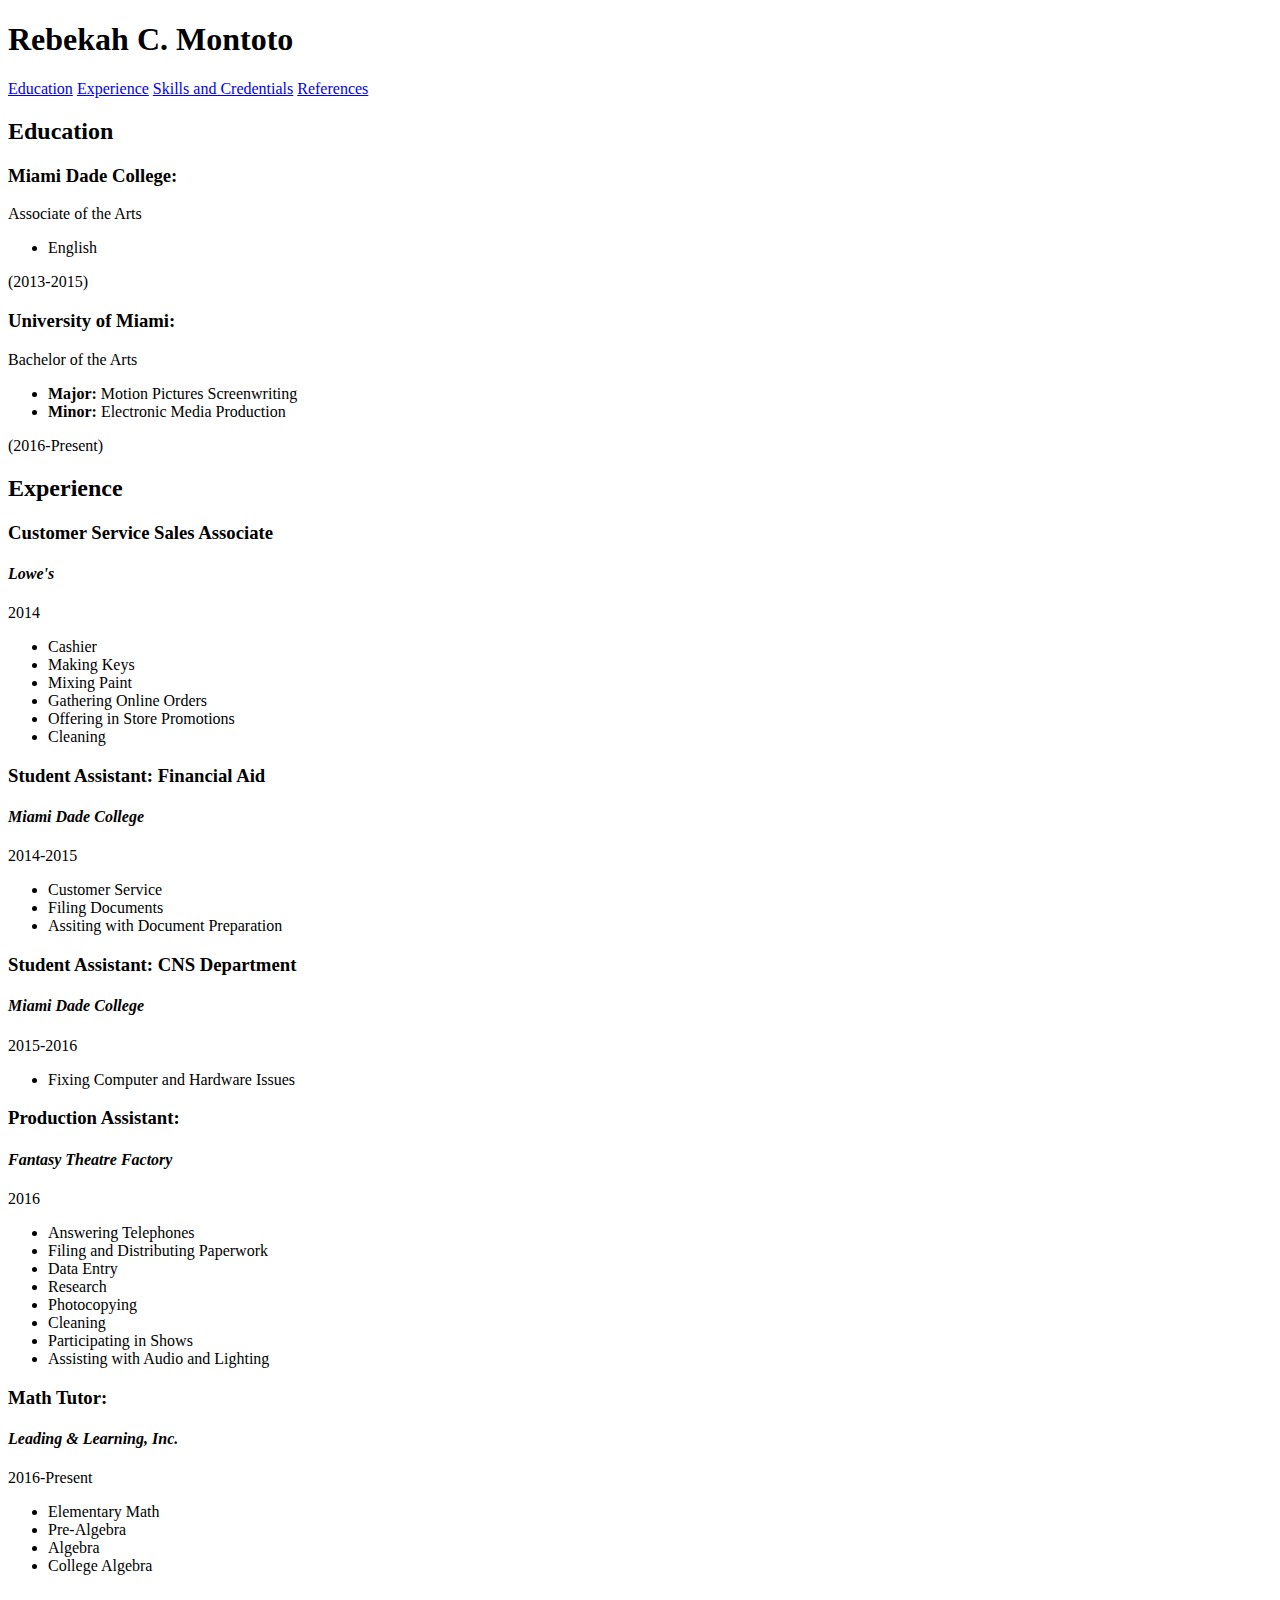
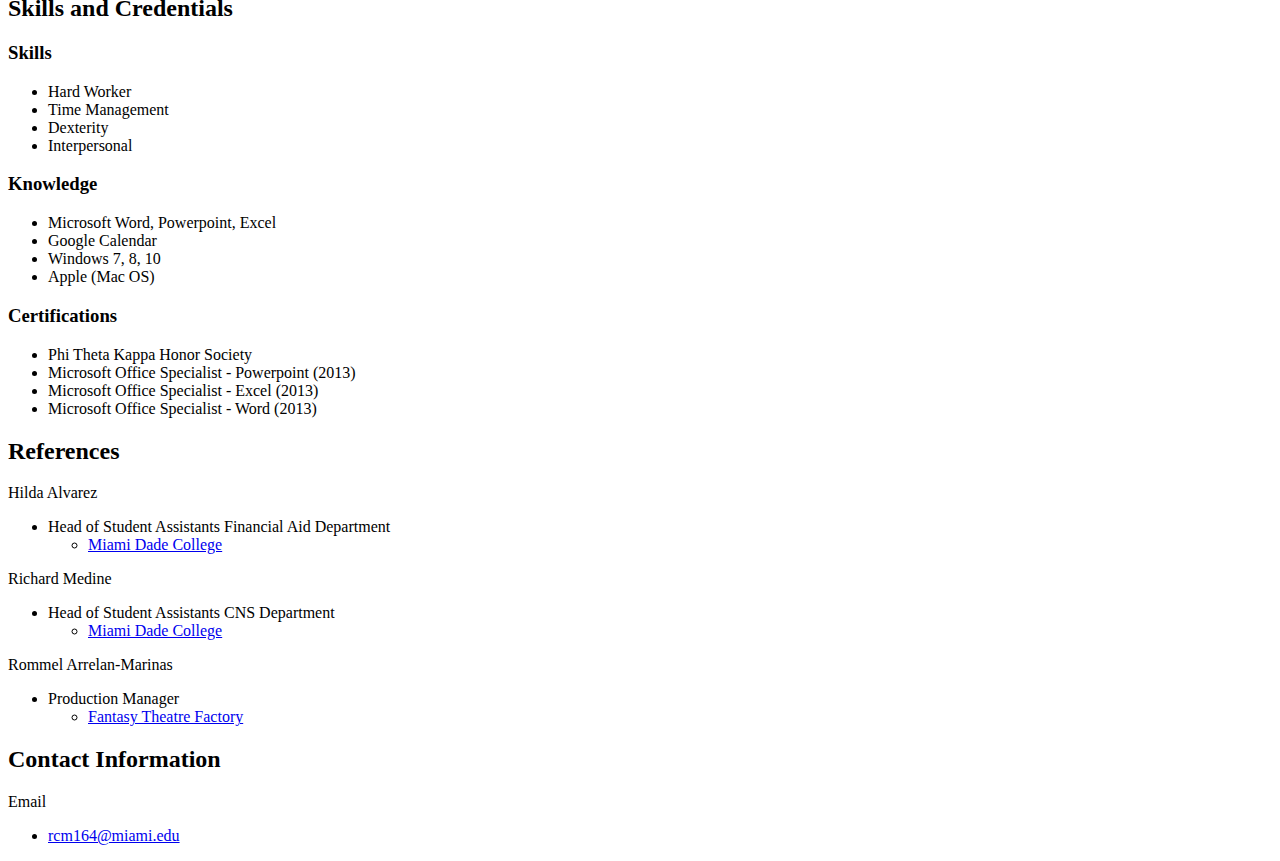
==== resume.html @ 51c85ad8 "Add files via upload" ====
<!DOCTYPE html>
<html>
<head>
<meta charset="UTF-8" />
<title>Resume</title>
</head>

<body>
<header>
<h1>Rebekah C. Montoto</h1>

<nav>
    <a href="#education">Education</a>
    <a href="#experience">Experience</a>
    <a href="#skillsandcredentials">Skills and Credentials</a>
    <a href="#references">References</a>
</nav>

</header>

<main>
<section>
  <h2><a id="education">Education</a></h2>

<article>
<h3>Miami Dade College:</h3>
  <p>Associate of the Arts</p>
  <ul>
    <li>English</li>
  </ul>
  <p>(2013-2015)</p>
</article>

<article>
<h3>University of Miami:</h3>
  <p>Bachelor of the Arts</p>
  <ul>
    <li><strong>Major:</strong> Motion Pictures Screenwriting</li>
    <li><strong>Minor:</strong> Electronic Media Production</li>
  </ul>
   <p>(2016-Present)</p>
</article>
</section>

<section>
  <h2><a id="experience">Experience</a></h2>
<article>
  <h3>Customer Service Sales Associate</h3>
  <h4><em>Lowe's</em></h4>
  <p>2014</p>
  <ul>
    <li>Cashier</li>
    <li>Making Keys</li>
    <li>Mixing Paint</li>
    <li>Gathering Online Orders</li>
    <li>Offering in Store Promotions</li>
    <li>Cleaning</li>
  </ul>
</article>

<article>
    <h3>Student Assistant: Financial Aid</h3>
    <h4><em>Miami Dade College</em></h4>
    <p>2014-2015</p>
    <ul>
      <li>Customer Service</li>
      <li>Filing Documents</li>
      <li>Assiting with Document Preparation</li>
    </ul>
</article>

<article>
    <h3>Student Assistant: CNS Department</h3>
    <h4><em>Miami Dade College</em></h4>
    <p>2015-2016</p>
    <ul>
      <li>Fixing Computer and Hardware Issues</li>
    </ul>
</article>

<article>
     <h3>Production Assistant:</h3>
     <h4><em>Fantasy Theatre Factory</em></h4>
      <p>2016</p>
      <ul>
        <li>Answering Telephones</li>
        <li>Filing and Distributing Paperwork</li>
        <li>Data Entry</li>
        <li>Research</li>
        <li>Photocopying</li>
        <li>Cleaning</li>
        <li>Participating in Shows</li>
        <li>Assisting with Audio and Lighting</li>
      </ul>
</article>

<article>
    <h3>Math Tutor:</h3>
    <h4><em>Leading & Learning, Inc.</em></h4>
    <p>2016-Present</p>
    <ul>
      <li>Elementary Math</li>
      <li>Pre-Algebra</li>
      <li>Algebra</li>
      <li>College Algebra</li>
    </ul>
</article>
</section>

<section>
    <h2><a id="skillsandcredentials">Skills and Credentials</a></h2>

<article>
    <h3>Skills</h3>
    <ul>
      <li>Hard Worker</li>
      <li>Time Management</li>
      <li>Dexterity</li>
      <li>Interpersonal</li>
    </ul>
</article>

<article>
  <h3>Knowledge</h3>
  <ul>
    <li>Microsoft Word, Powerpoint, Excel</li>
    <li>Google Calendar</li>
    <li>Windows 7, 8, 10</li>
    <li>Apple (Mac OS)</li>
  </ul>
</article>

<article>
  <h3>Certifications</h3>
   <ul>
    <li>Phi Theta Kappa Honor Society</li>
    <li>Microsoft Office Specialist - Powerpoint (2013)</li>
    <li>Microsoft Office Specialist - Excel (2013)</li>
    <li>Microsoft Office Specialist - Word (2013)</li>
  </ul>
</article>
</section>

<section>
  <h2><a id="references">References</a></h2>
  <p>Hilda Alvarez</p>
  <ul>
    <li>Head of Student Assistants Financial Aid Department
      <ul>
        <li><a href="http://www.mdc.edu/financialaid/">Miami Dade College</a></li>
      </ul>
      </li>
  </ul>

<p>Richard Medine<p>
  <ul>
    <li>Head of Student Assistants CNS Department
      <ul>
        <li><a href="https://www.mdc.edu/kendall/cns/">Miami Dade College</a></li>
      </ul>
      </li>
  </ul>

<p>Rommel Arrelan-Marinas<p>
   <ul>
     <li>Production Manager
     <ul>
       <li><a href="http://www.ftfshows.com/">Fantasy Theatre Factory</a></li>
     </ul>
     </li>
   </ul>
</section>

<footer>
    <h2>Contact Information</h2>
    <p>Email</p>
    <ul>
      <li><a href="mailto:rcm164@miami.edu">rcm164@miami.edu</a></li>
    </ul>
</footer>

</main>
</body>
</html>
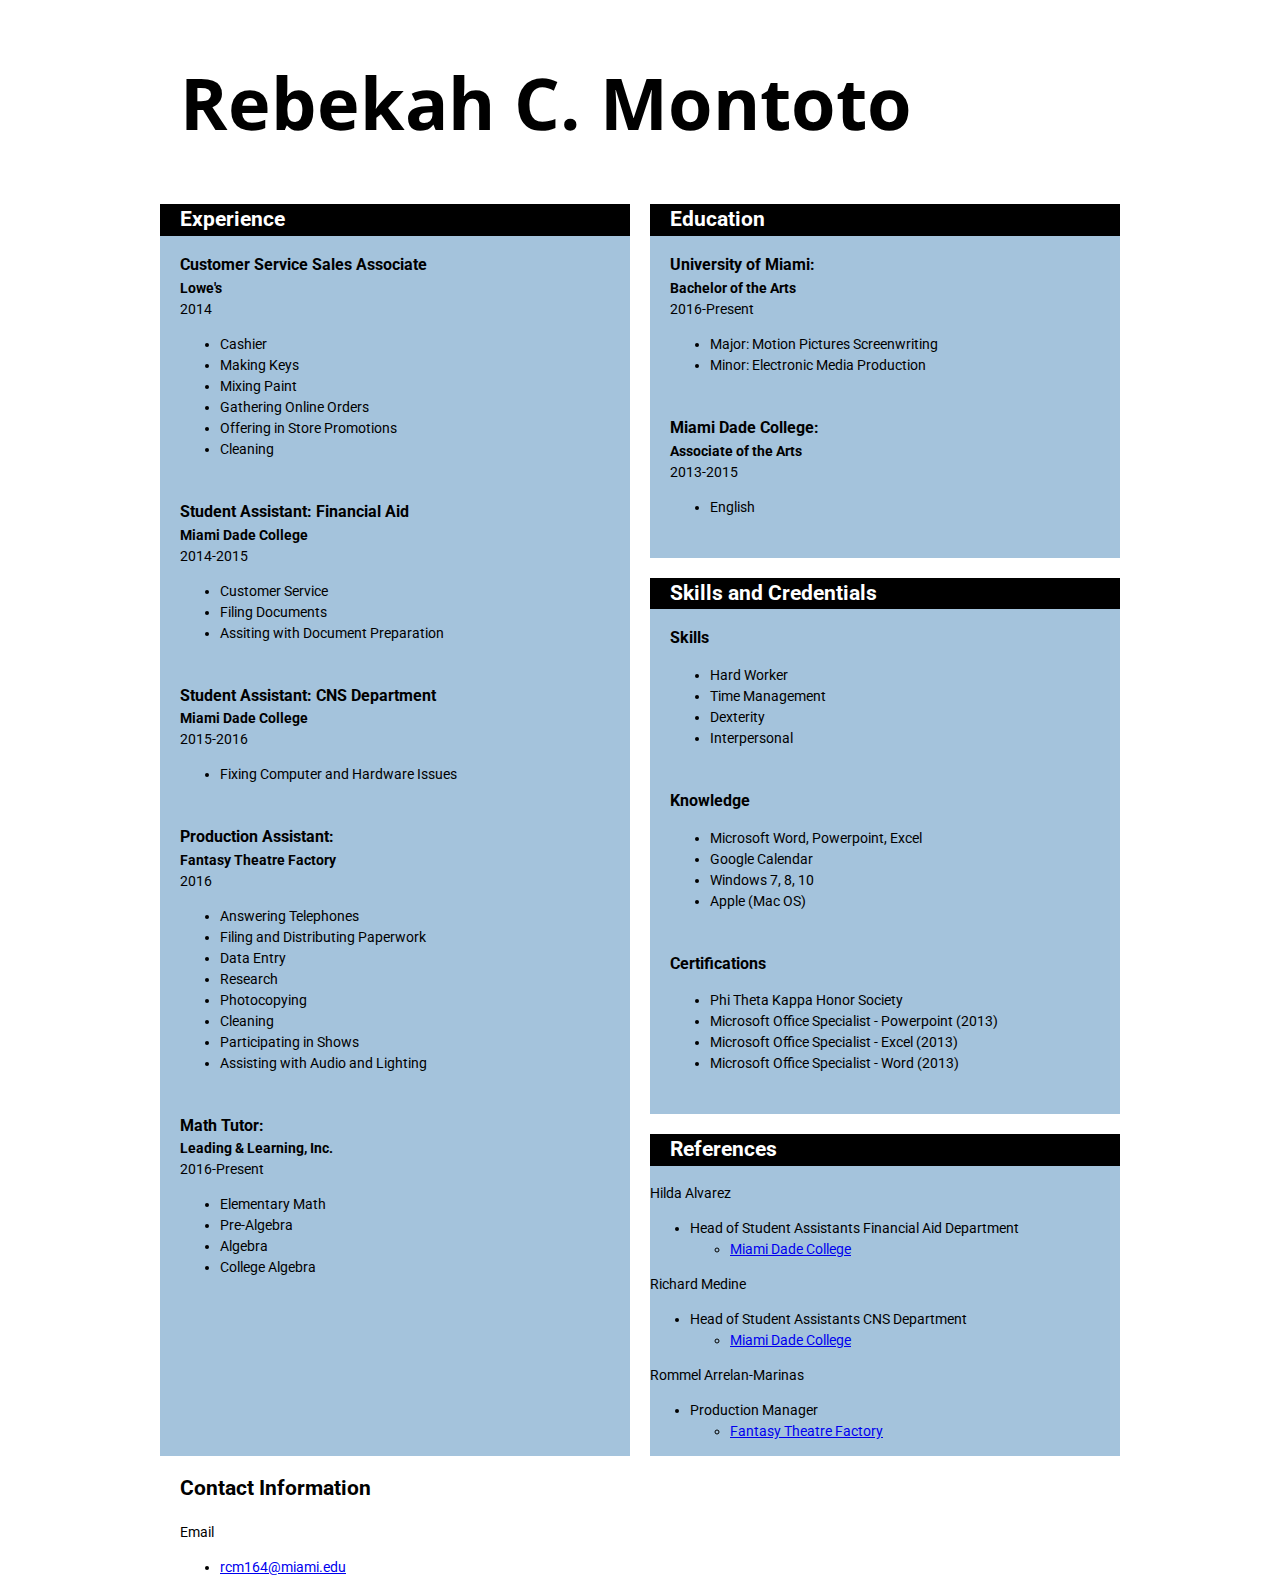
==== commit a5c1fe87: "Add files via upload" ====
--- a/resume.html
+++ b/resume.html
@@ -3,180 +3,178 @@
 <head>
 <meta charset="UTF-8" />
 <title>Resume</title>
+    <link href="style.css" rel="stylesheet" />
 </head>
 
 <body>
+
+  <div id="wrapper">
 <header>
-<h1>Rebekah C. Montoto</h1>
-
-<nav>
-    <a href="#education">Education</a>
-    <a href="#experience">Experience</a>
-    <a href="#skillsandcredentials">Skills and Credentials</a>
-    <a href="#references">References</a>
-</nav>
-
+  <h1>Rebekah C. Montoto</h1>
 </header>
 
 <main>
-<section>
-  <h2><a id="education">Education</a></h2>
 
+<section id="education">
+  <h2>Education</h2>
 <article>
-<h3>Miami Dade College:</h3>
-  <p>Associate of the Arts</p>
+  <h3>University of Miami:</h3>
+  <h4>Bachelor of the Arts</h4>
+      <p>2016-Present</p>
   <ul>
-    <li>English</li>
-  </ul>
-  <p>(2013-2015)</p>
-</article>
-
-<article>
-<h3>University of Miami:</h3>
-  <p>Bachelor of the Arts</p>
-  <ul>
-    <li><strong>Major:</strong> Motion Pictures Screenwriting</li>
-    <li><strong>Minor:</strong> Electronic Media Production</li>
-  </ul>
-   <p>(2016-Present)</p>
-</article>
-</section>
-
-<section>
-  <h2><a id="experience">Experience</a></h2>
-<article>
-  <h3>Customer Service Sales Associate</h3>
-  <h4><em>Lowe's</em></h4>
-  <p>2014</p>
-  <ul>
-    <li>Cashier</li>
-    <li>Making Keys</li>
-    <li>Mixing Paint</li>
-    <li>Gathering Online Orders</li>
-    <li>Offering in Store Promotions</li>
-    <li>Cleaning</li>
+      <li>Major: Motion Pictures Screenwriting</li>
+      <li>Minor: Electronic Media Production</li>
   </ul>
 </article>
 
 <article>
-    <h3>Student Assistant: Financial Aid</h3>
-    <h4><em>Miami Dade College</em></h4>
-    <p>2014-2015</p>
-    <ul>
+  <h3>Miami Dade College:</h3>
+  <h4>Associate of the Arts</h4>
+      <p>2013-2015</p>
+  <ul>
+      <li>English</li>
+  </ul>
+</article>
+</section>
+
+
+<section id="experience">
+  <h2>Experience</h2>
+<article>
+  <h3>Customer Service Sales Associate</h3>
+  <h4>Lowe's</h4>
+      <p>2014</p>
+  <ul>
+      <li>Cashier</li>
+      <li>Making Keys</li>
+      <li>Mixing Paint</li>
+      <li>Gathering Online Orders</li>
+      <li>Offering in Store Promotions</li>
+      <li>Cleaning</li>
+  </ul>
+</article>
+
+<article>
+  <h3>Student Assistant: Financial Aid</h3>
+  <h4>Miami Dade College</h4>
+      <p>2014-2015</p>
+  <ul>
       <li>Customer Service</li>
       <li>Filing Documents</li>
       <li>Assiting with Document Preparation</li>
-    </ul>
+  </ul>
 </article>
 
 <article>
-    <h3>Student Assistant: CNS Department</h3>
-    <h4><em>Miami Dade College</em></h4>
-    <p>2015-2016</p>
-    <ul>
+  <h3>Student Assistant: CNS Department</h3>
+  <h4>Miami Dade College</h4>
+      <p>2015-2016</p>
+  <ul>
       <li>Fixing Computer and Hardware Issues</li>
-    </ul>
+  </ul>
 </article>
 
 <article>
-     <h3>Production Assistant:</h3>
-     <h4><em>Fantasy Theatre Factory</em></h4>
+  <h3>Production Assistant:</h3>
+  <h4>Fantasy Theatre Factory</h4>
       <p>2016</p>
-      <ul>
-        <li>Answering Telephones</li>
-        <li>Filing and Distributing Paperwork</li>
-        <li>Data Entry</li>
-        <li>Research</li>
-        <li>Photocopying</li>
-        <li>Cleaning</li>
-        <li>Participating in Shows</li>
-        <li>Assisting with Audio and Lighting</li>
+  <ul>
+      <li>Answering Telephones</li>
+      <li>Filing and Distributing Paperwork</li>
+      <li>Data Entry</li>
+      <li>Research</li>
+      <li>Photocopying</li>
+      <li>Cleaning</li>
+      <li>Participating in Shows</li>
+      <li>Assisting with Audio and Lighting</li>
       </ul>
 </article>
 
 <article>
-    <h3>Math Tutor:</h3>
-    <h4><em>Leading & Learning, Inc.</em></h4>
-    <p>2016-Present</p>
-    <ul>
+  <h3>Math Tutor:</h3>
+  <h4>Leading &amp; Learning, Inc.</h4>
+      <p>2016-Present</p>
+  <ul>
       <li>Elementary Math</li>
       <li>Pre-Algebra</li>
       <li>Algebra</li>
       <li>College Algebra</li>
-    </ul>
+  </ul>
 </article>
 </section>
 
-<section>
-    <h2><a id="skillsandcredentials">Skills and Credentials</a></h2>
+<section id="skills">
+  <h2>Skills and Credentials</h2>
 
 <article>
-    <h3>Skills</h3>
-    <ul>
+  <h3>Skills</h3>
+  <ul>
       <li>Hard Worker</li>
       <li>Time Management</li>
       <li>Dexterity</li>
       <li>Interpersonal</li>
-    </ul>
+  </ul>
 </article>
 
 <article>
   <h3>Knowledge</h3>
   <ul>
-    <li>Microsoft Word, Powerpoint, Excel</li>
-    <li>Google Calendar</li>
-    <li>Windows 7, 8, 10</li>
-    <li>Apple (Mac OS)</li>
+      <li>Microsoft Word, Powerpoint, Excel</li>
+      <li>Google Calendar</li>
+      <li>Windows 7, 8, 10</li>
+      <li>Apple (Mac OS)</li>
   </ul>
 </article>
 
 <article>
   <h3>Certifications</h3>
-   <ul>
-    <li>Phi Theta Kappa Honor Society</li>
-    <li>Microsoft Office Specialist - Powerpoint (2013)</li>
-    <li>Microsoft Office Specialist - Excel (2013)</li>
-    <li>Microsoft Office Specialist - Word (2013)</li>
+  <ul>
+      <li>Phi Theta Kappa Honor Society</li>
+      <li>Microsoft Office Specialist - Powerpoint (2013)</li>
+      <li>Microsoft Office Specialist - Excel (2013)</li>
+      <li>Microsoft Office Specialist - Word (2013)</li>
   </ul>
 </article>
 </section>
 
-<section>
-  <h2><a id="references">References</a></h2>
-  <p>Hilda Alvarez</p>
+<section id="references">
+  <h2>References</h2>
+      <p>Hilda Alvarez</p>
   <ul>
-    <li>Head of Student Assistants Financial Aid Department
-      <ul>
-        <li><a href="http://www.mdc.edu/financialaid/">Miami Dade College</a></li>
-      </ul>
+      <li>Head of Student Assistants Financial Aid Department
+  <ul>
+      <li><a href="http://www.mdc.edu/financialaid/">Miami Dade College</a></li>
+  </ul>
       </li>
   </ul>
 
-<p>Richard Medine<p>
+  <p>Richard Medine<p>
   <ul>
-    <li>Head of Student Assistants CNS Department
-      <ul>
-        <li><a href="https://www.mdc.edu/kendall/cns/">Miami Dade College</a></li>
-      </ul>
+      <li>Head of Student Assistants CNS Department
+  <ul>
+      <li><a href="https://www.mdc.edu/kendall/cns/">Miami Dade College</a></li>
+  </ul>
       </li>
   </ul>
 
-<p>Rommel Arrelan-Marinas<p>
-   <ul>
-     <li>Production Manager
-     <ul>
-       <li><a href="http://www.ftfshows.com/">Fantasy Theatre Factory</a></li>
-     </ul>
-     </li>
-   </ul>
+  <p>Rommel Arrelan-Marinas<p>
+  <ul>
+      <li>Production Manager
+  <ul>
+      <li><a href="http://www.ftfshows.com/">Fantasy Theatre Factory</a></li>
+  </ul>
+      </li>
+  </ul>
 </section>
 
+</main>
+
 <footer>
-    <h2>Contact Information</h2>
-    <p>Email</p>
-    <ul>
+  <h2>Contact Information</h2>
+      <p>Email</p>
+  <ul>
       <li><a href="mailto:rcm164@miami.edu">rcm164@miami.edu</a></li>
-    </ul>
+  </ul>
 </footer>
 
 </main>
--- a/style.css
+++ b/style.css
@@ -0,0 +1,117 @@
+/* This is a style sheet comment. */
+@import url('https://fonts.googleapis.com/css?family=Open+Sans:700|Roboto');
+
+
+
+body {
+    font-family: 'Roboto', sans-serif;
+    font-size: 14px;
+    line-height: 1.5;
+}
+
+#wrapper {
+    max-width: 960px;
+    margin: 10px auto;
+}
+
+header h1 {
+    font-family: 'Open Sans', sans-serif;
+    font-size: 72px;
+    padding-left: 20px;
+    font-weight: 700;
+}
+
+main {
+    display: grid;
+    grid-template-columns: repeat(2, 1fr);
+    grid-gap: 20px;
+}
+
+section article {
+  margin-bottom: 40px;
+  padding-left: 20px;
+}
+
+section article h3,
+section article h4,
+section article p {
+  margin: 0;
+}
+
+section h2 {
+  background: #000;
+  color: #fff;
+  margin-top: 0;
+  padding-left: 20px;
+}
+
+/*
+#education article,
+#experiece article,
+#skills article {
+    margin-bottom: 20px;
+}
+
+#education article h3,
+#experience article h3,
+#skills article h3 {
+    margin: 0;
+}
+
+#education article h4,
+#experience article h4,
+#skills article h4 {
+    margin: 0;
+}
+
+#education article p,
+#experience article p,
+#skills article p {
+    margin: 0;
+}*/
+
+#experience {
+    grid-column: 1;
+    grid-row: 1 / span 3;
+    background-color: rgba(28, 104, 167, 0.4);
+    border-width: 5px;
+    /*padding: 20px 40px 20px 40px;
+    margin: 20px;*/
+}
+
+#education {
+    grid-column: 2;
+    grid-row: 1 / span 1;
+    background-color: rgba(28, 104, 167, 0.4);
+    border-width: 5px;
+    /*padding: 20px 40px 20px 40px;
+    margin: 20px;*/
+}
+
+#skills {
+    grid-column: 3,
+    grid-row: 1 / span 2;
+    background-color: rgba(28, 104, 167, 0.4);
+    border-width: 5px;
+    /*padding: 20px 40px 20px 40px;
+    margin: 20px;*/
+}
+
+#references {
+    background-color: rgba(28, 104, 167, 0.4);
+    border-width: 5px;
+    /*padding: 20px 40px 20px 40px;
+    margin: 20px;*/
+}
+
+footer {
+    color: #000;
+    padding-left: 20px;
+}
+
+footer small {
+    font-size: 10px;
+}
+
+</style>
+</head>
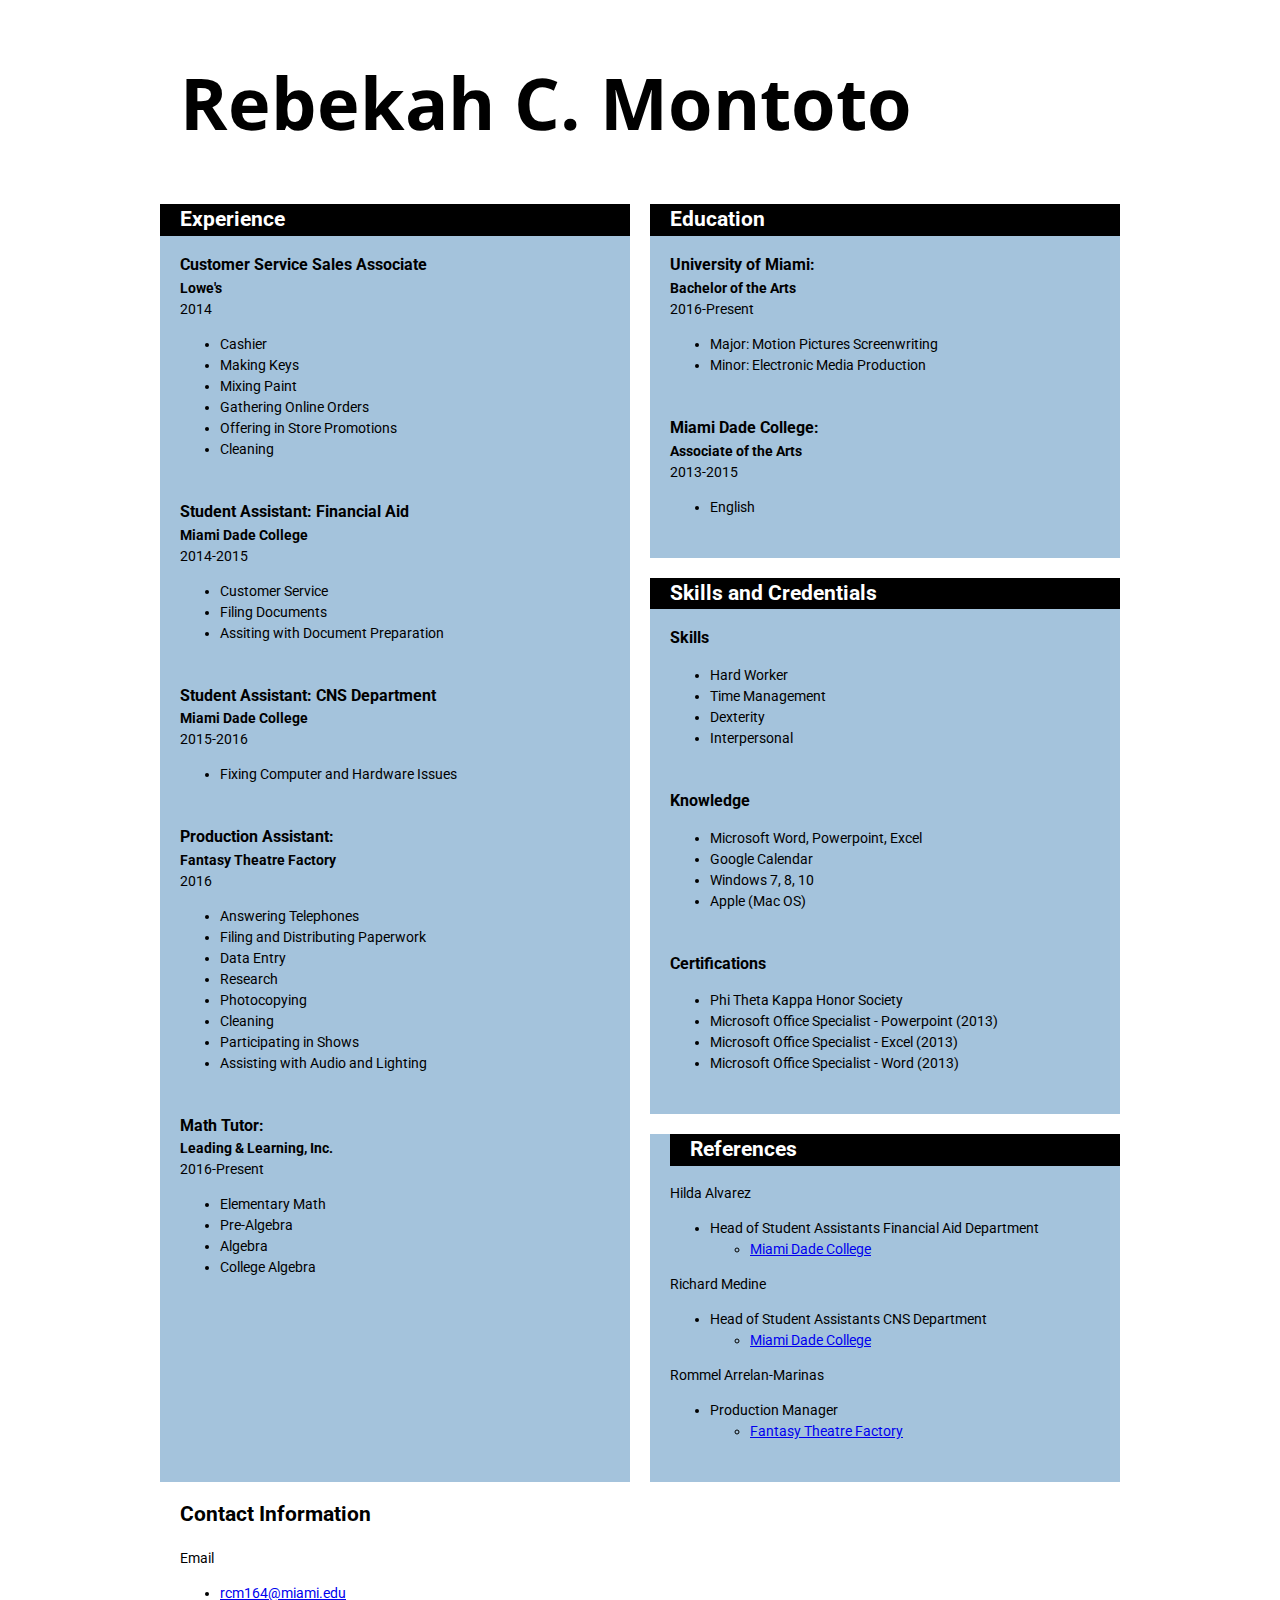
==== commit 3d07c3d8: "Update resume.html" ====
--- a/resume.html
+++ b/resume.html
@@ -138,6 +138,7 @@
 </section>
 
 <section id="references">
+  <article>
   <h2>References</h2>
       <p>Hilda Alvarez</p>
   <ul>
@@ -165,6 +166,7 @@
   </ul>
       </li>
   </ul>
+    </article>
 </section>
 
 </main>
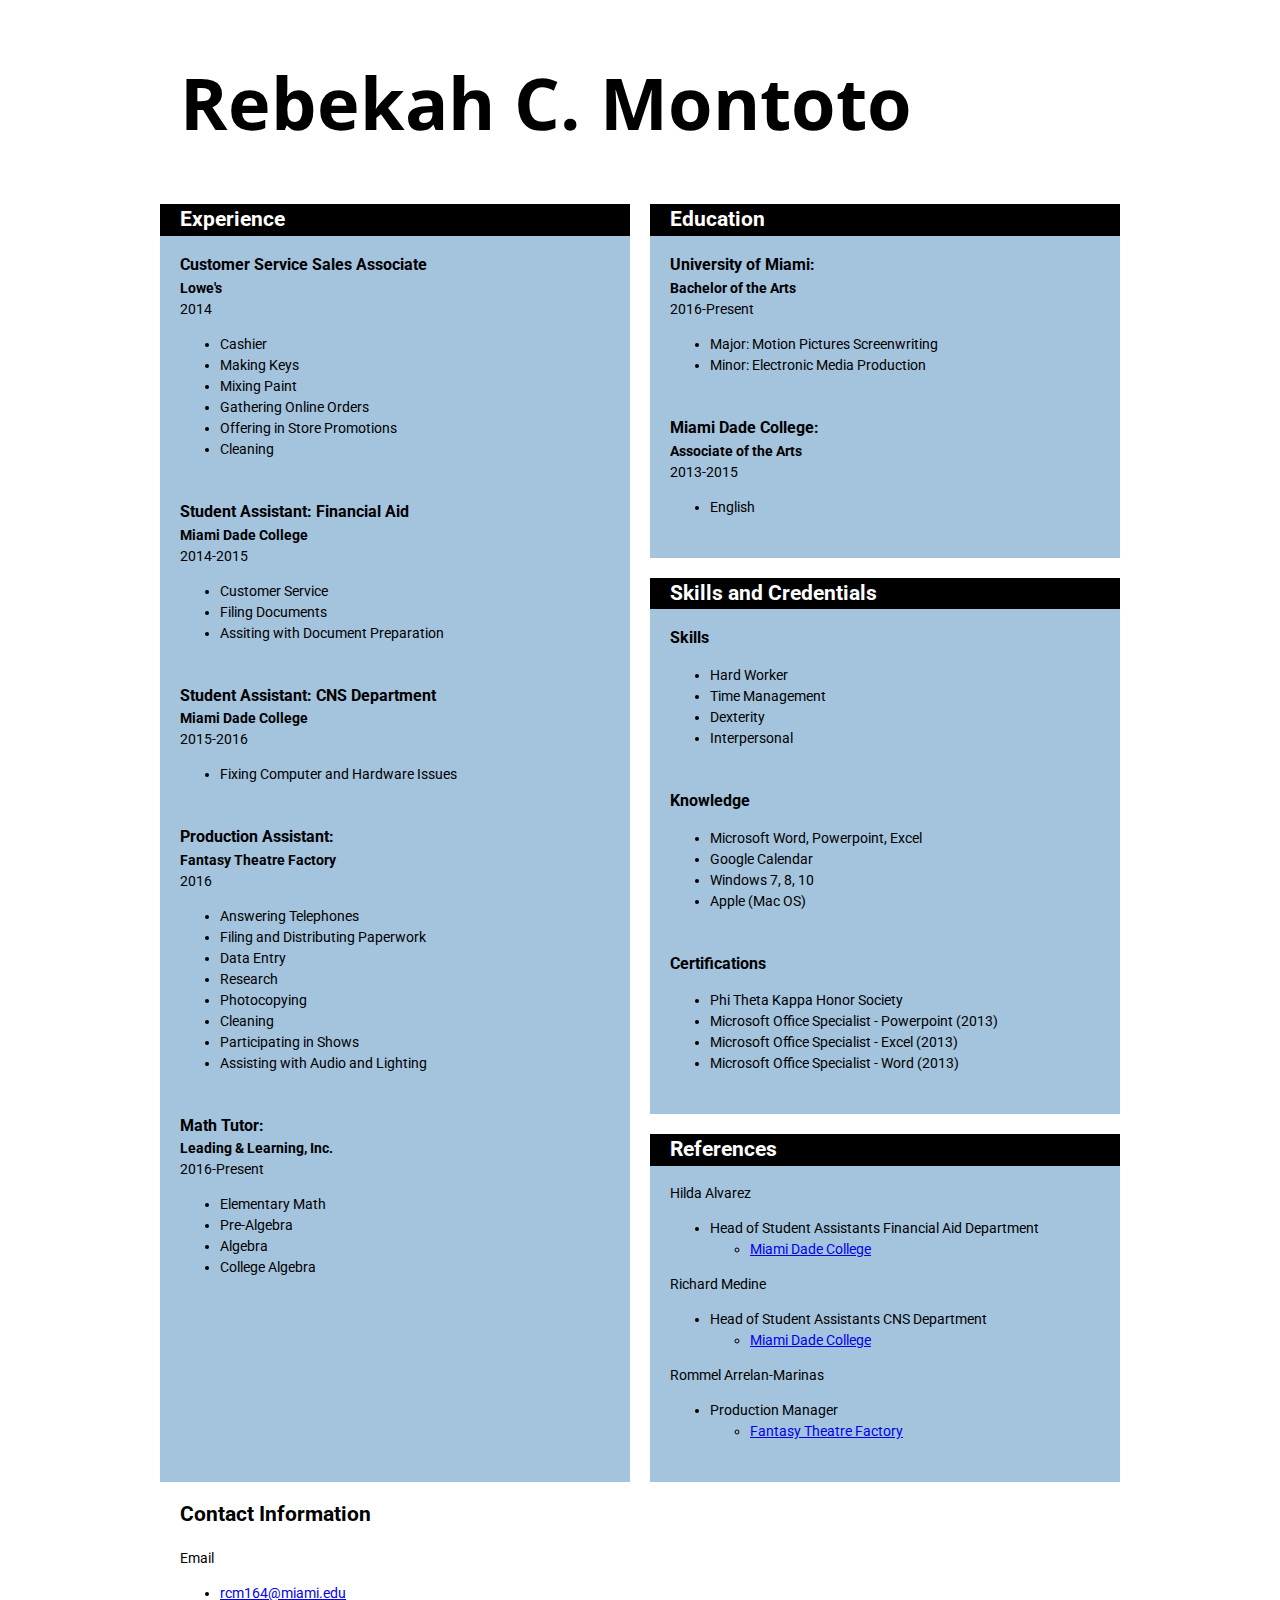
==== commit 14fd5d4d: "Update resume.html" ====
--- a/resume.html
+++ b/resume.html
@@ -138,8 +138,8 @@
 </section>
 
 <section id="references">
+  <h2>References</h2>
   <article>
-  <h2>References</h2>
       <p>Hilda Alvarez</p>
   <ul>
       <li>Head of Student Assistants Financial Aid Department
@@ -166,7 +166,8 @@
   </ul>
       </li>
   </ul>
-    </article>
+    
+</article>
 </section>
 
 </main>
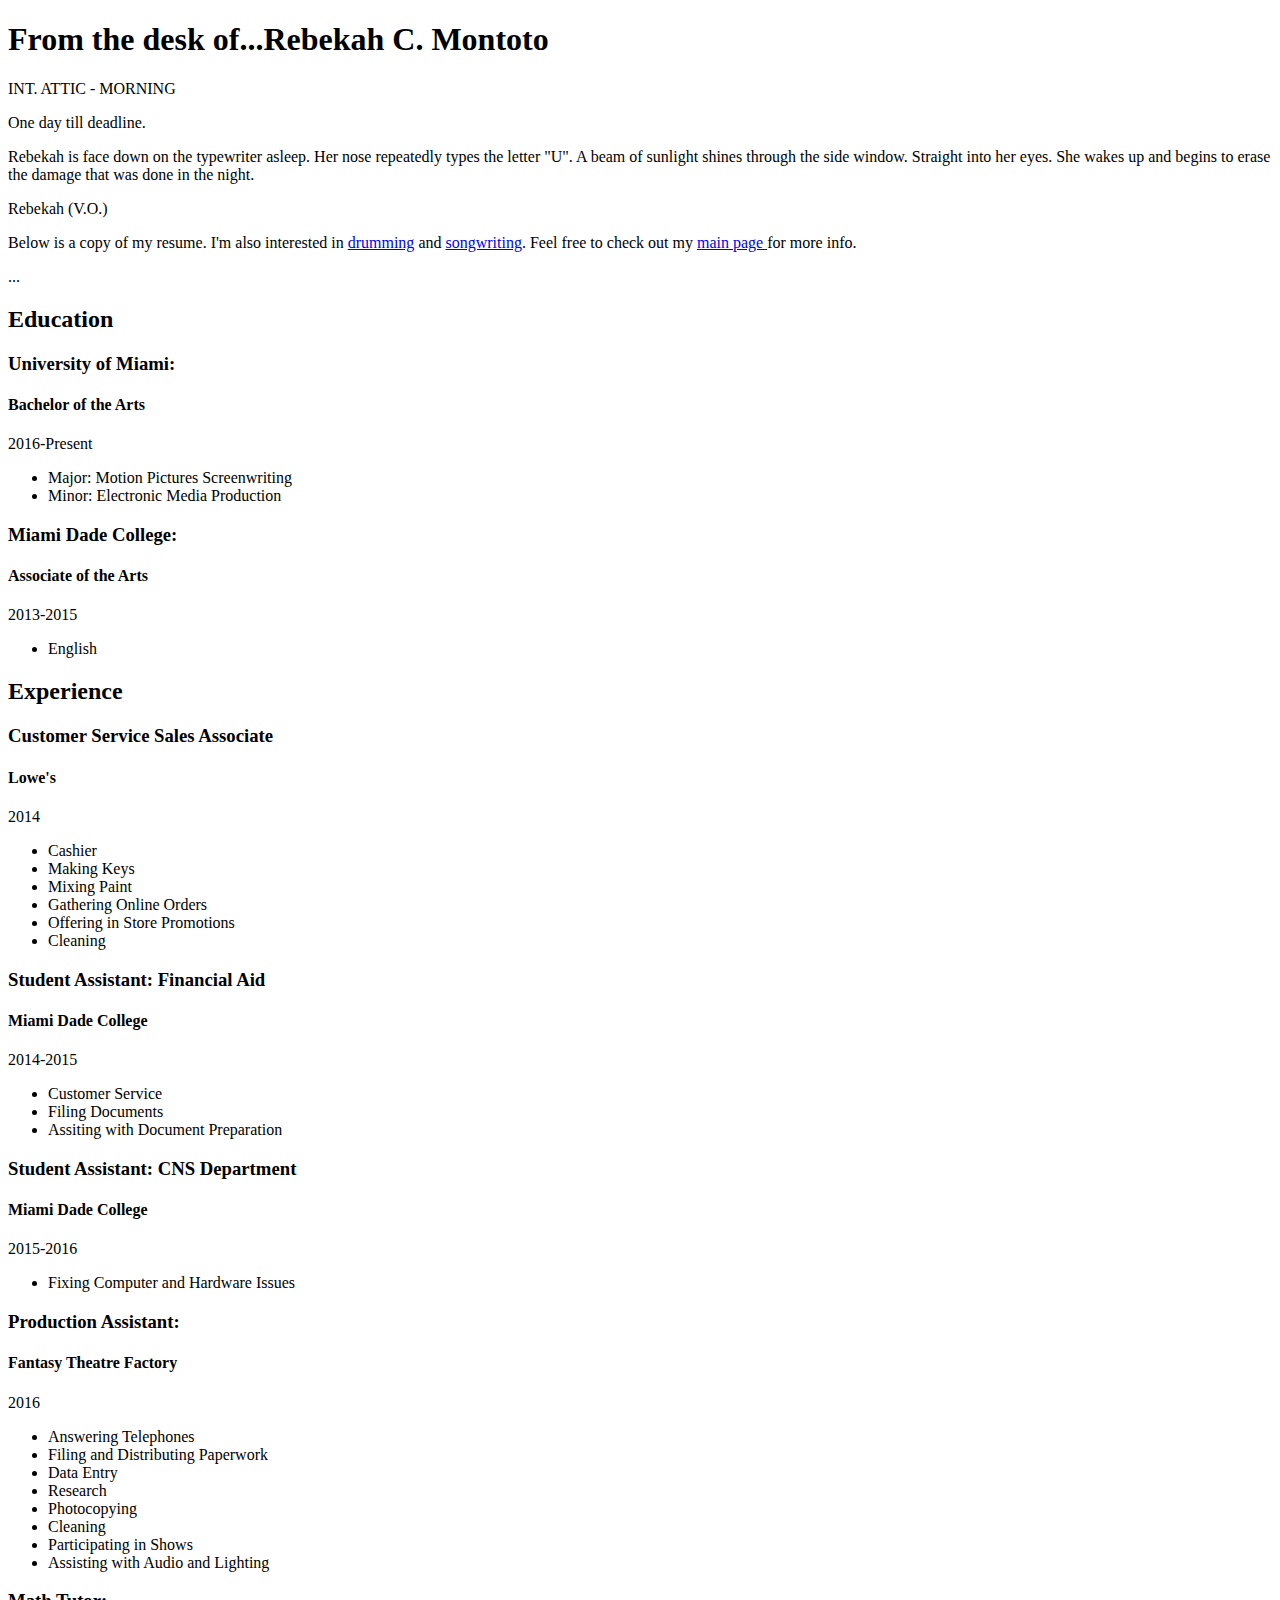
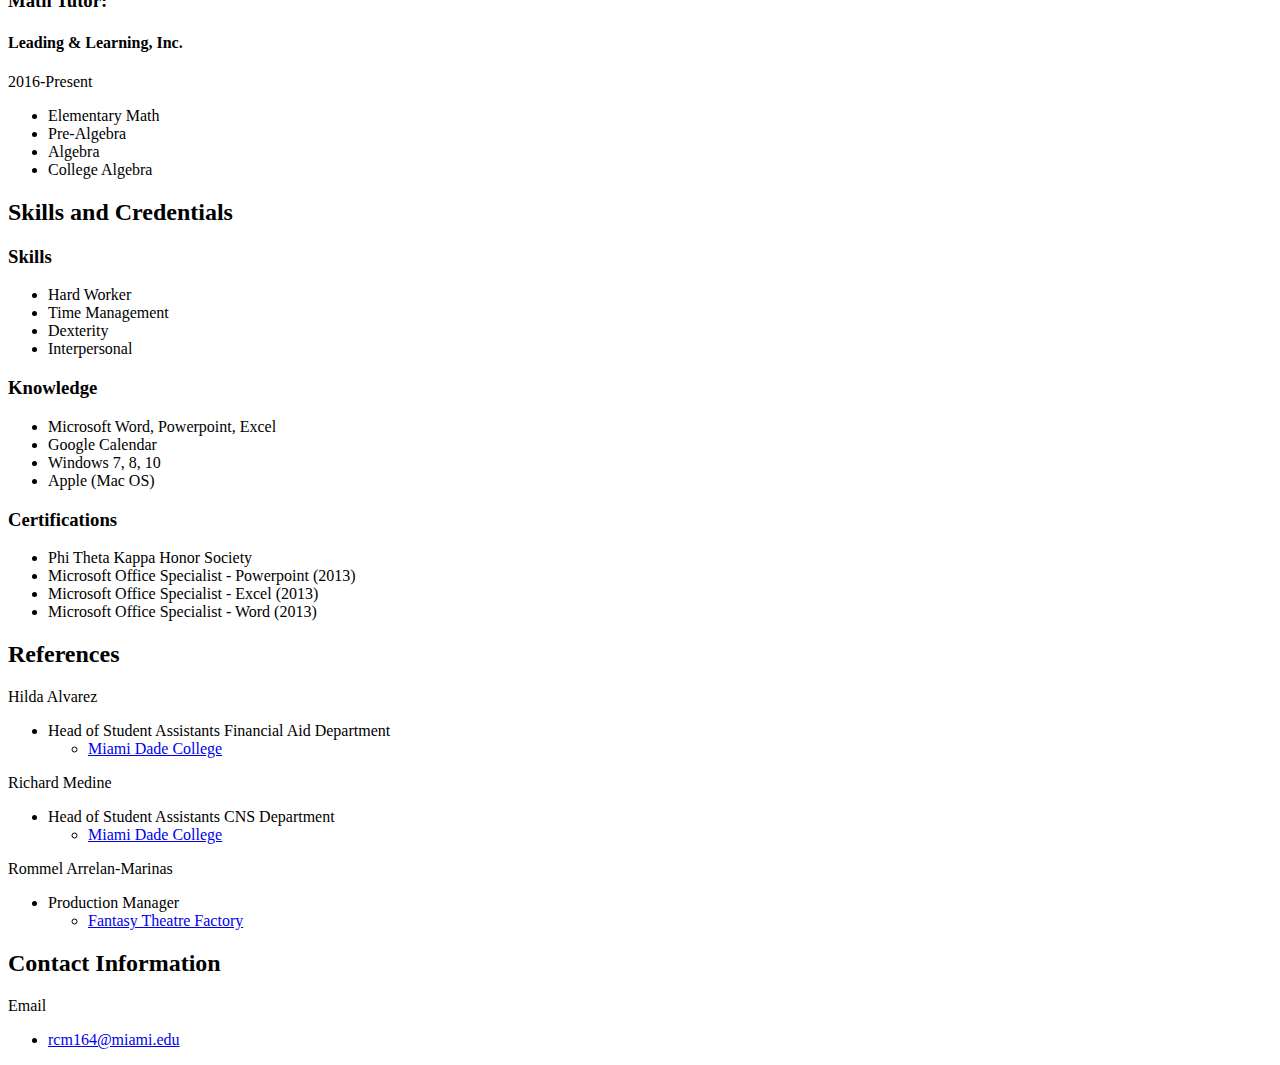
==== commit 714f4ea6: "Add files via upload" ====
--- a/resume.html
+++ b/resume.html
@@ -1,19 +1,44 @@
 <!DOCTYPE html>
-<html>
+<html lang="en">
 <head>
 <meta charset="UTF-8" />
-<title>Resume</title>
-    <link href="style.css" rel="stylesheet" />
+<title>Rebekah Montoto</title>
+<link href="style.css" rel="stylesheet" />
 </head>
 
 <body>
 
-  <div id="wrapper">
-<header>
-  <h1>Rebekah C. Montoto</h1>
-</header>
-
-<main>
+  <div id="resume">
+    <header>
+      <h1>From the desk of...Rebekah C. Montoto</h1>
+    </header>
+
+    <main>
+      <section>
+
+        <p class="location"> INT. ATTIC -  MORNING </p>
+
+        <p class="actions">
+          One day till deadline.
+        </p>
+
+        <p class="actions">
+        Rebekah is face down on the typewriter asleep. Her nose repeatedly
+        types the letter "U". A beam of sunlight shines through the side
+        window. Straight into her eyes. She wakes up and begins to erase the
+        damage that was done in the night.
+        </p>
+
+        <p class="speaker">Rebekah (V.O.)</p>
+
+        <p class="dialogue">Below is a copy of my resume.
+         I'm also interested in <a href="drumming.html">drumming</a> and
+        <a href="songwriting.html">songwriting</a>. Feel free to check out my
+        <a href="index.html"> main page </a </p> for more info.</p>
+
+        <p>...</p>
+
+      </section>
 
 <section id="education">
   <h2>Education</h2>
@@ -138,8 +163,11 @@
 </section>
 
 <section id="references">
+
   <h2>References</h2>
-  <article>
+
+<article>
+
       <p>Hilda Alvarez</p>
   <ul>
       <li>Head of Student Assistants Financial Aid Department
@@ -166,8 +194,9 @@
   </ul>
       </li>
   </ul>
-    
-</article>
+
+</article>
+
 </section>
 
 </main>
